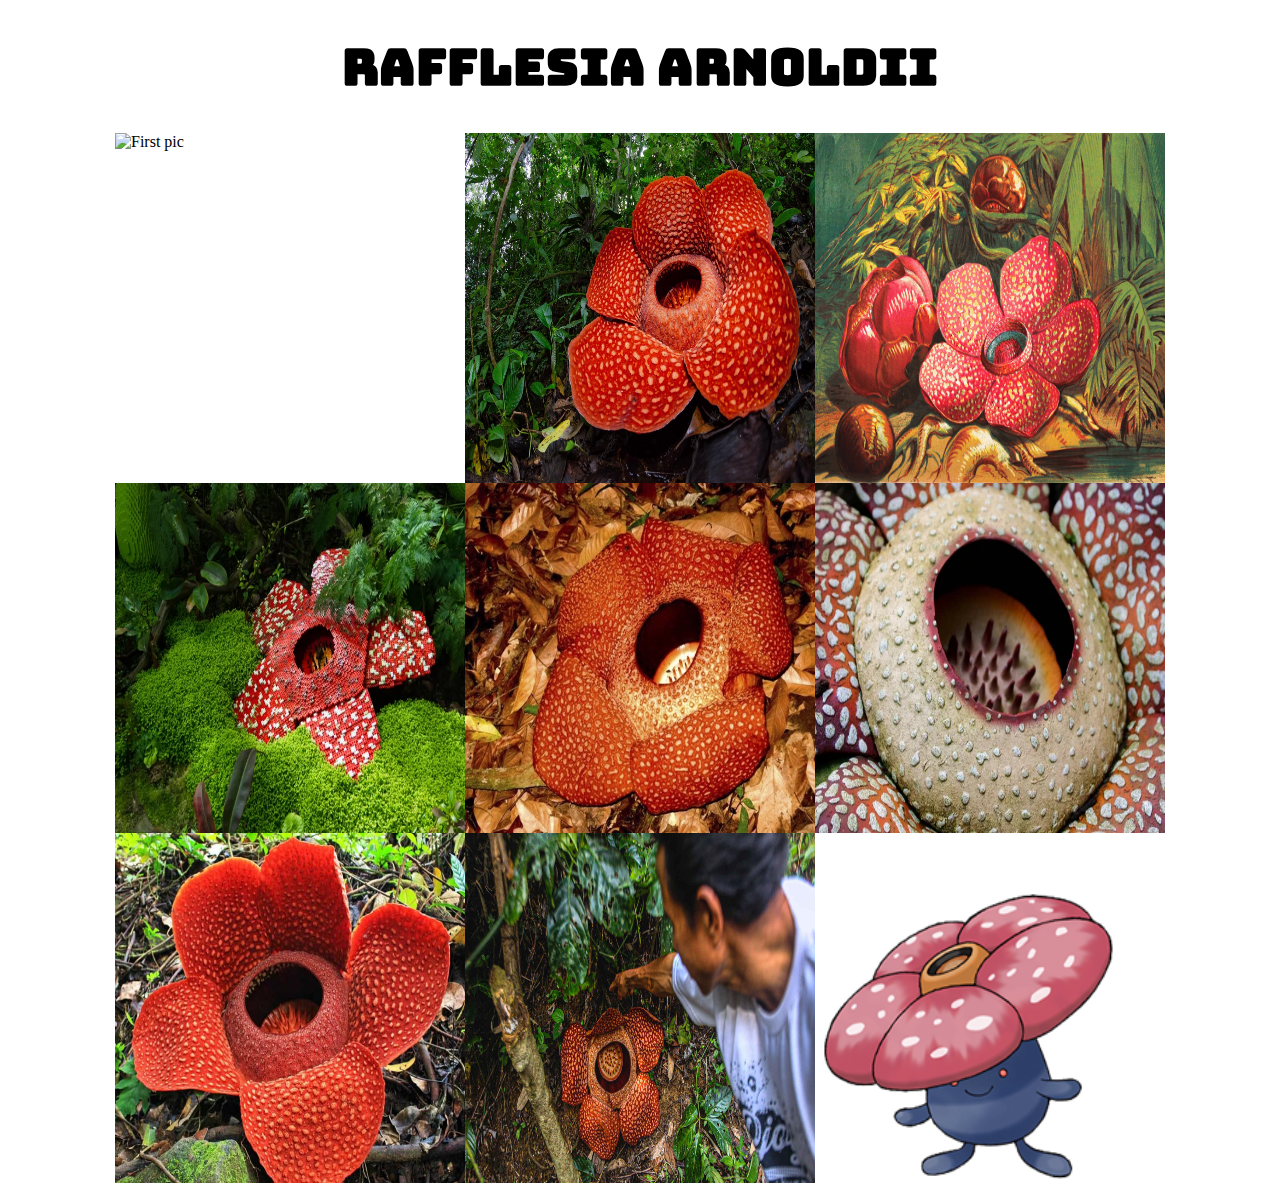
==== plant.html @ 3a3ab126 "First phase of my gallery" ====
<!DOCTYPE html>
<html lang="en">

<head>
    <meta charset="UTF-8">
    <meta http-equiv="X-UA-Compatible" content="IE=edge">
    <meta name="viewport" content="width=device-width, initial-scale=1.0">
    <title>Rafflesia arnoldii</title>
    <link rel="stylesheet" href="css.css">
</head>

<body>
    <h1>Rafflesia arnoldii</h1>
    <div>
        <img src="./img/a.jpg" alt="First pic" width="350px" height="350px">
        <img src="./img/b.jpg" alt="Second pic" width="350px" height="350px">
        <img src="./img/c.jpg" alt="Third pic" width="350px" height="350px">
    </div>
    <div>
        <img src="./img/d.jpg" alt="Fourth pic" width="350px" height="350px">
        <img src="./img/e.jpg" alt="Fifth pic" width="350px" height="350px">
        <img src="./img/f.jpg" alt="Sixth pic" width="350px" height="350px">
    </div>
    <div>
        <img src="./img/g.jpg" alt="Seventh pic" width="350px" height="350px">
        <img src="./img/h.jpg" alt="Eighth pic" width="350px" height="350px">
        <img src="./img/Vileplume.png" alt="Pokemon Easter Egg" width="350px" height="350px">
    </div>
</body>

</html>
---- css.css ----
@import url('https://fonts.googleapis.com/css2?family=Bungee+Inline&display=swap');

body div{
    display:flex;
    flex-wrap: wrap;
    justify-content: center;
}

h1{
    font-family: 'Bungee Inline';
    font-size: 50px;
    display: flex;
    flex-wrap: wrap;
    justify-content: center;
    align-items: flex-start;
}
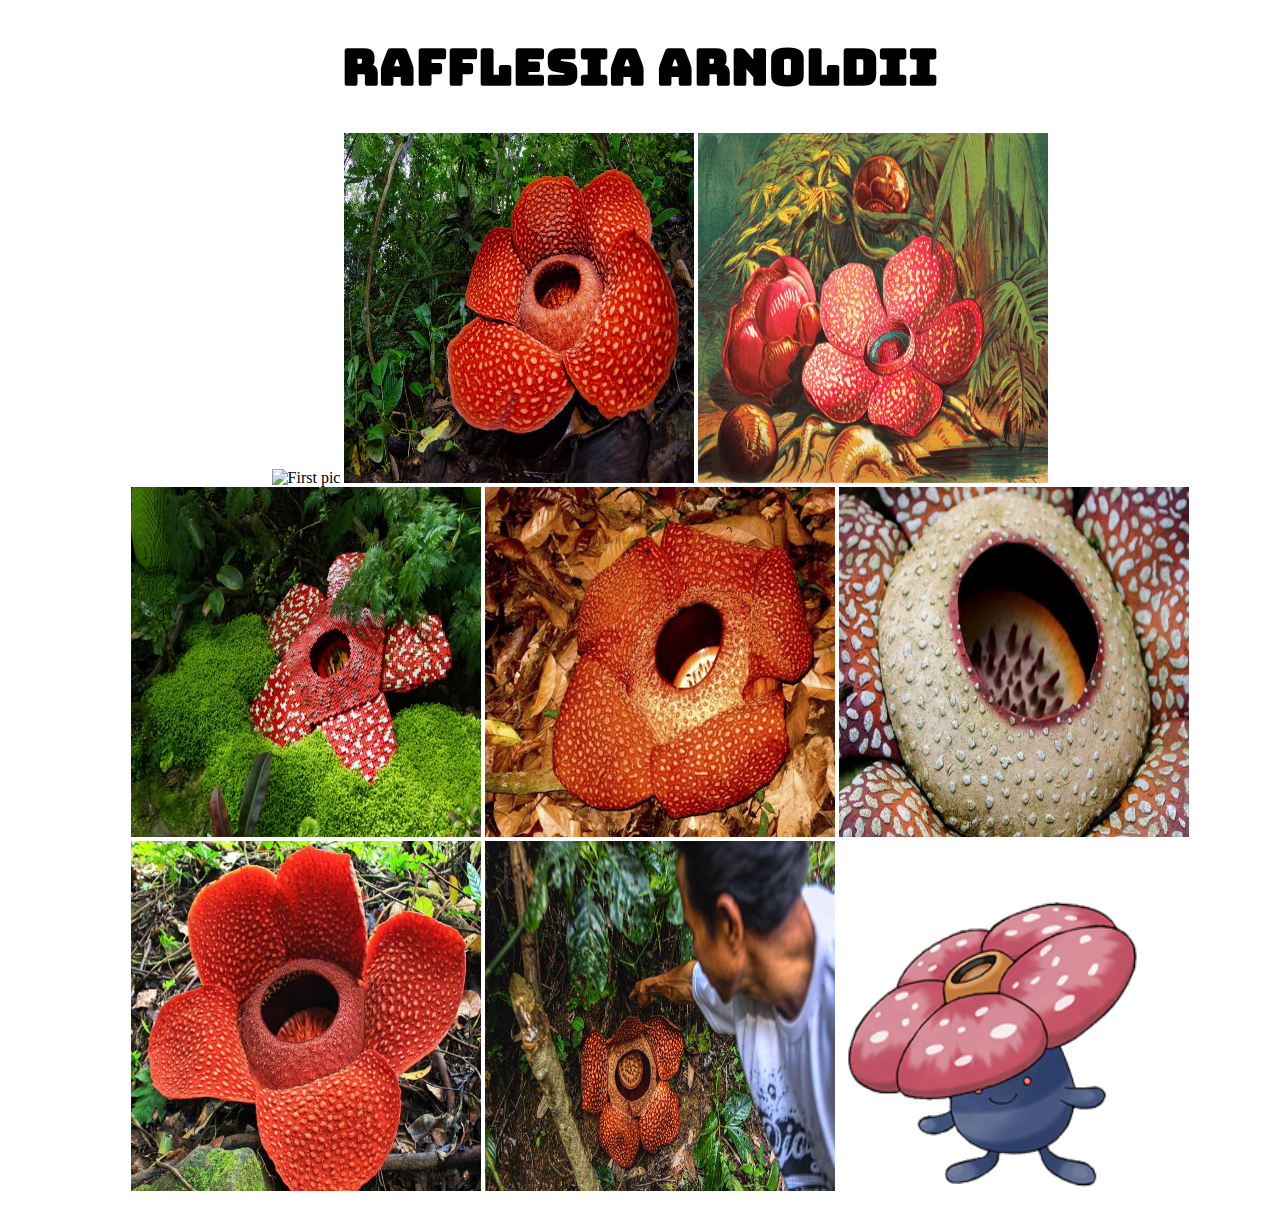
==== commit abbd5329: "Trying to fix .atom" ====
--- a/plant.html
+++ b/plant.html
@@ -11,21 +11,23 @@
 
 <body>
     <h1>Rafflesia arnoldii</h1>
-    <div>
-        <img src="./img/a.jpg" alt="First pic" width="350px" height="350px">
-        <img src="./img/b.jpg" alt="Second pic" width="350px" height="350px">
-        <img src="./img/c.jpg" alt="Third pic" width="350px" height="350px">
-    </div>
-    <div>
-        <img src="./img/d.jpg" alt="Fourth pic" width="350px" height="350px">
-        <img src="./img/e.jpg" alt="Fifth pic" width="350px" height="350px">
-        <img src="./img/f.jpg" alt="Sixth pic" width="350px" height="350px">
-    </div>
-    <div>
-        <img src="./img/g.jpg" alt="Seventh pic" width="350px" height="350px">
-        <img src="./img/h.jpg" alt="Eighth pic" width="350px" height="350px">
-        <img src="./img/Vileplume.png" alt="Pokemon Easter Egg" width="350px" height="350px">
-    </div>
+    <ul>
+        <li>
+            <img src="./img/a.jpg" alt="First pic" width="350px" height="350px">
+            <img src="./img/b.jpg" alt="Second pic" width="350px" height="350px">
+            <img src="./img/c.jpg" alt="Third pic" width="350px" height="350px">
+        </li>
+        <li>
+            <img src="./img/d.jpg" alt="Fourth pic" width="350px" height="350px">
+            <img src="./img/e.jpg" alt="Fifth pic" width="350px" height="350px">
+            <img src="./img/f.jpg" alt="Sixth pic" width="350px" height="350px">
+        </li>
+        <li>
+            <img src="./img/g.jpg" alt="Seventh pic" width="350px" height="350px">
+            <img src="./img/h.jpg" alt="Eighth pic" width="350px" height="350px">
+            <img src="./img/Vileplume.png" alt="Pokemon Easter Egg" width="350px" height="350px">
+        </li>
+    </ul>
 </body>
 
 </html>--- a/css.css
+++ b/css.css
@@ -1,7 +1,7 @@
 
 @import url('https://fonts.googleapis.com/css2?family=Bungee+Inline&display=swap');
 
-body div{
+body ul{
     display:flex;
     flex-wrap: wrap;
     justify-content: center;
@@ -14,4 +14,8 @@
     flex-wrap: wrap;
     justify-content: center;
     align-items: flex-start;
+}
+
+body ul li{
+    list-style: none;
 }